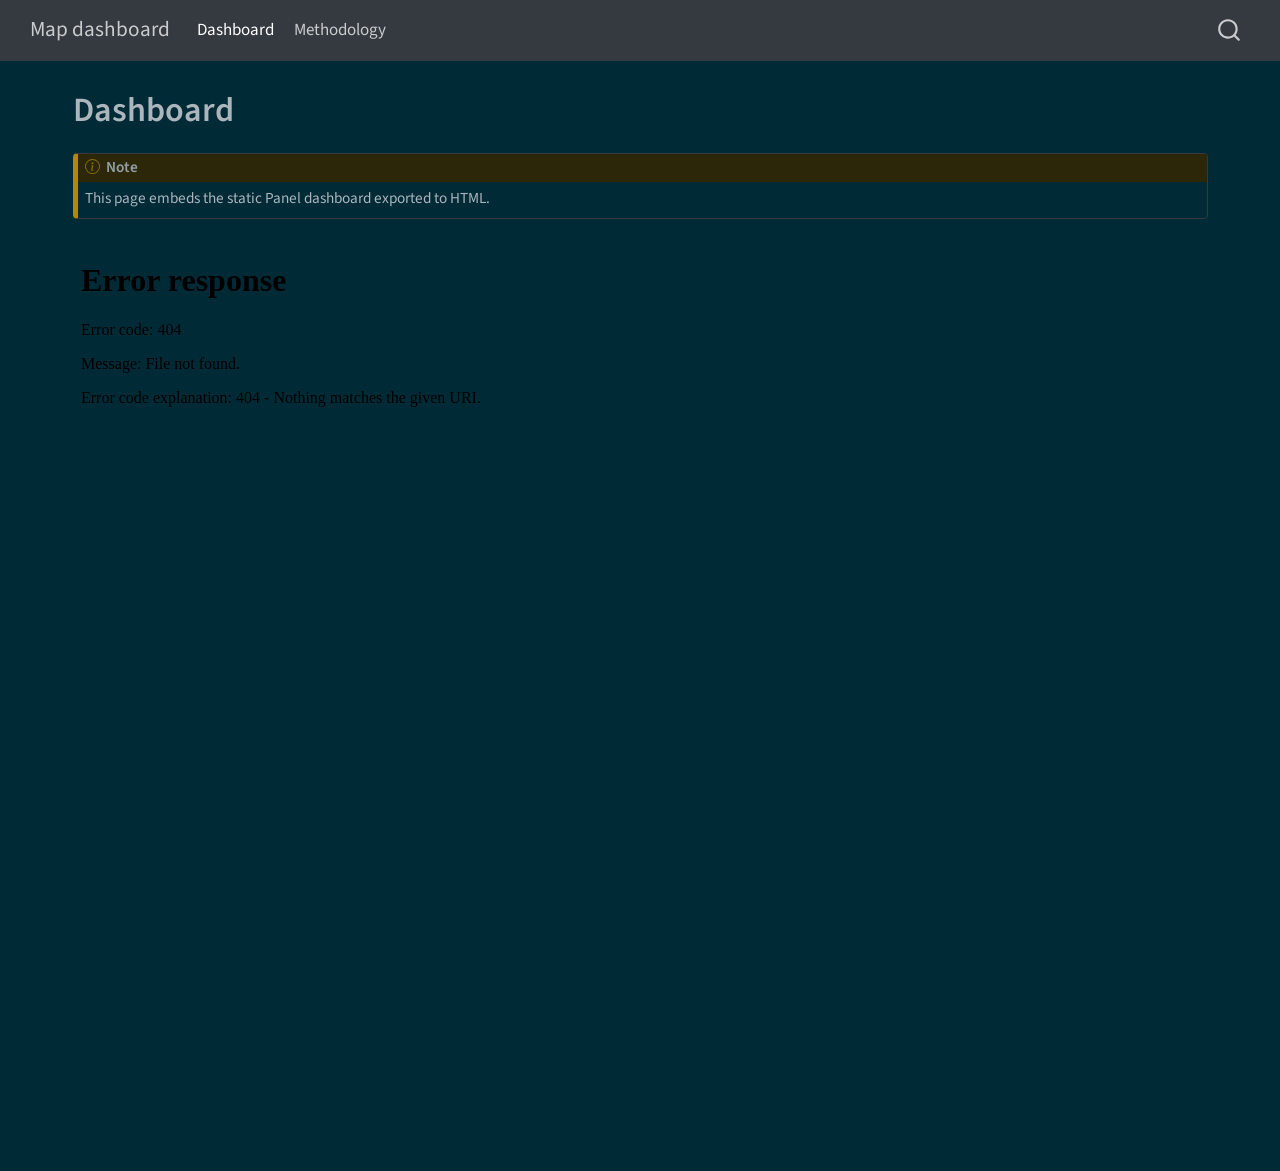
==== docs/index.html @ 1b2c77a4 "initial commit first, rough draft of the dashboard with some dummy data" ====
<!DOCTYPE html>
<html xmlns="http://www.w3.org/1999/xhtml" lang="en" xml:lang="en"><head>

<meta charset="utf-8">
<meta name="generator" content="quarto-1.9.37">

<meta name="viewport" content="width=device-width, initial-scale=1.0, user-scalable=yes">


<title>Dashboard – Map dashboard</title>
<style>
/* Default styles provided by pandoc.
** See https://pandoc.org/MANUAL.html#variables-for-html for config info.
*/
code{white-space: pre-wrap;}
span.smallcaps{font-variant: small-caps;}
div.columns{display: flex; gap: min(4vw, 1.5em);}
div.column{flex: auto; overflow-x: auto;}
div.hanging-indent{margin-left: 1.5em; text-indent: -1.5em;}
ul.task-list{list-style: none;}
ul.task-list li input[type="checkbox"] {
  width: 0.8em;
  margin: 0 0.8em 0.2em -1em; /* quarto-specific, see https://github.com/quarto-dev/quarto-cli/issues/4556 */ 
  vertical-align: middle;
}
</style>


<script src="site_libs/quarto-nav/quarto-nav.js"></script>
<script src="site_libs/quarto-nav/headroom.min.js"></script>
<script src="site_libs/clipboard/clipboard.min.js"></script>
<script src="site_libs/quarto-search/autocomplete.umd.js"></script>
<script src="site_libs/quarto-search/fuse.min.js"></script>
<script src="site_libs/quarto-search/quarto-search.js"></script>
<meta name="quarto:offset" content="./">
<script src="site_libs/quarto-html/quarto.js" type="module"></script>
<script src="site_libs/quarto-html/tabsets/tabsets.js" type="module"></script>
<script src="site_libs/quarto-html/popper.min.js"></script>
<script src="site_libs/quarto-html/tippy.umd.min.js"></script>
<script src="site_libs/quarto-html/anchor.min.js"></script>
<link href="site_libs/quarto-html/tippy.css" rel="stylesheet">
<link href="site_libs/quarto-html/quarto-syntax-highlighting-dark-d0ae9245876894da5ac7e18953ecc5cc.css" rel="stylesheet" id="quarto-text-highlighting-styles">
<script src="site_libs/bootstrap/bootstrap.min.js"></script>
<link href="site_libs/bootstrap/bootstrap-icons.css" rel="stylesheet">
<link href="site_libs/bootstrap/bootstrap-9a628ab9e3d62ef30a23c71ccf77eb8c.min.css" rel="stylesheet" append-hash="true" id="quarto-bootstrap" data-mode="dark">
<script id="quarto-search-options" type="application/json">{
  "location": "navbar",
  "copy-button": false,
  "collapse-after": 3,
  "panel-placement": "end",
  "type": "overlay",
  "limit": 50,
  "keyboard-shortcut": [
    "f",
    "/",
    "s"
  ],
  "show-item-context": false,
  "language": {
    "search-no-results-text": "No results",
    "search-matching-documents-text": "matching documents",
    "search-copy-link-title": "Copy link to search",
    "search-hide-matches-text": "Hide additional matches",
    "search-more-match-text": "more match in this document",
    "search-more-matches-text": "more matches in this document",
    "search-clear-button-title": "Clear",
    "search-text-placeholder": "",
    "search-detached-cancel-button-title": "Cancel",
    "search-submit-button-title": "Submit",
    "search-label": "Search"
  }
}</script>


</head>

<body class="nav-fixed quarto-light">

<div id="quarto-search-results"></div>
  <header id="quarto-header" class="headroom fixed-top">
    <nav class="navbar navbar-expand-lg " data-bs-theme="dark">
      <div class="navbar-container container-fluid">
      <div class="navbar-brand-container mx-auto">
    <a class="navbar-brand" href="./index.html">
    <span class="navbar-title">Map dashboard</span>
    </a>
  </div>
            <div id="quarto-search" class="" title="Search"></div>
          <button class="navbar-toggler" type="button" data-bs-toggle="collapse" data-bs-target="#navbarCollapse" aria-controls="navbarCollapse" role="menu" aria-expanded="false" aria-label="Toggle navigation" onclick="if (window.quartoToggleHeadroom) { window.quartoToggleHeadroom(); }">
  <span class="navbar-toggler-icon"></span>
</button>
          <div class="collapse navbar-collapse" id="navbarCollapse">
            <ul class="navbar-nav navbar-nav-scroll me-auto">
  <li class="nav-item">
    <a class="nav-link active" href="./index.html" aria-current="page"> 
<span class="menu-text">Dashboard</span></a>
  </li>  
  <li class="nav-item">
    <a class="nav-link" href="./methodology.html"> 
<span class="menu-text">Methodology</span></a>
  </li>  
</ul>
          </div> <!-- /navcollapse -->
            <div class="quarto-navbar-tools">
</div>
      </div> <!-- /container-fluid -->
    </nav>
</header>
<!-- content -->
<div id="quarto-content" class="quarto-container page-columns page-rows-contents page-layout-full page-navbar">
<!-- sidebar -->
<!-- margin-sidebar -->
    
<!-- main -->
<main class="content column-page" id="quarto-document-content">

<header id="title-block-header" class="quarto-title-block default">
<div class="quarto-title">
<h1 class="title">Dashboard</h1>
</div>



<div class="quarto-title-meta column-page">

    
  
    
  </div>
  


</header>


<div class="callout callout-style-default callout-note callout-titled">
<div class="callout-header d-flex align-content-center">
<div class="callout-icon-container">
<i class="callout-icon"></i>
</div>
<div class="callout-title-container flex-fill">
Note
</div>
</div>
<div class="callout-body-container callout-body">
<p>This page embeds the static Panel dashboard exported to HTML.</p>
</div>
</div>
<iframe src="panel-dashboard.html" style="width: 100%; height: 92vh; border: 0; border-radius: 16px;" loading="lazy">
</iframe>



</main> <!-- /main -->
<script id="quarto-html-after-body" type="application/javascript">
  window.document.addEventListener("DOMContentLoaded", function (event) {
    const icon = "";
    const anchorJS = new window.AnchorJS();
    anchorJS.options = {
      placement: 'right',
      icon: icon
    };
    anchorJS.add('.anchored');
    const isCodeAnnotation = (el) => {
      for (const clz of el.classList) {
        if (clz.startsWith('code-annotation-')) {                     
          return true;
        }
      }
      return false;
    }
    const onCopySuccess = function(e) {
      // button target
      const button = e.trigger;
      // don't keep focus
      button.blur();
      // flash "checked"
      button.classList.add('code-copy-button-checked');
      var currentTitle = button.getAttribute("title");
      button.setAttribute("title", "Copied!");
      let tooltip;
      if (window.bootstrap) {
        button.setAttribute("data-bs-toggle", "tooltip");
        button.setAttribute("data-bs-placement", "left");
        button.setAttribute("data-bs-title", "Copied!");
        tooltip = new bootstrap.Tooltip(button, 
          { trigger: "manual", 
            customClass: "code-copy-button-tooltip",
            offset: [0, -8]});
        tooltip.show();    
      }
      setTimeout(function() {
        if (tooltip) {
          tooltip.hide();
          button.removeAttribute("data-bs-title");
          button.removeAttribute("data-bs-toggle");
          button.removeAttribute("data-bs-placement");
        }
        button.setAttribute("title", currentTitle);
        button.classList.remove('code-copy-button-checked');
      }, 1000);
      // clear code selection
      e.clearSelection();
    }
    const getTextToCopy = function(trigger) {
      const outerScaffold = trigger.parentElement.cloneNode(true);
      const codeEl = outerScaffold.querySelector('code');
      for (const childEl of codeEl.children) {
        if (isCodeAnnotation(childEl)) {
          childEl.remove();
        }
      }
      return codeEl.innerText;
    }
    const clipboard = new window.ClipboardJS('.code-copy-button:not([data-in-quarto-modal])', {
      text: getTextToCopy
    });
    clipboard.on('success', onCopySuccess);
    if (window.document.getElementById('quarto-embedded-source-code-modal')) {
      const clipboardModal = new window.ClipboardJS('.code-copy-button[data-in-quarto-modal]', {
        text: getTextToCopy,
        container: window.document.getElementById('quarto-embedded-source-code-modal')
      });
      clipboardModal.on('success', onCopySuccess);
    }
      var localhostRegex = new RegExp(/^(?:http|https):\/\/localhost\:?[0-9]*\//);
      var mailtoRegex = new RegExp(/^mailto:/);
        var filterRegex = new RegExp('/' + window.location.host + '/');
      var isInternal = (href) => {
          return filterRegex.test(href) || localhostRegex.test(href) || mailtoRegex.test(href);
      }
      // Inspect non-navigation links and adorn them if external
     var links = window.document.querySelectorAll('a[href]:not(.nav-link):not(.navbar-brand):not(.toc-action):not(.sidebar-link):not(.sidebar-item-toggle):not(.pagination-link):not(.no-external):not([aria-hidden]):not(.dropdown-item):not(.quarto-navigation-tool):not(.about-link)');
      for (var i=0; i<links.length; i++) {
        const link = links[i];
        if (!isInternal(link.href)) {
          // undo the damage that might have been done by quarto-nav.js in the case of
          // links that we want to consider external
          if (link.dataset.originalHref !== undefined) {
            link.href = link.dataset.originalHref;
          }
        }
      }
    function tippyHover(el, contentFn, onTriggerFn, onUntriggerFn) {
      const config = {
        allowHTML: true,
        maxWidth: 500,
        delay: 100,
        arrow: false,
        appendTo: function(el) {
            return el.parentElement;
        },
        interactive: true,
        interactiveBorder: 10,
        theme: 'quarto',
        placement: 'bottom-start',
      };
      if (contentFn) {
        config.content = contentFn;
      }
      if (onTriggerFn) {
        config.onTrigger = onTriggerFn;
      }
      if (onUntriggerFn) {
        config.onUntrigger = onUntriggerFn;
      }
      window.tippy(el, config); 
    }
    const noterefs = window.document.querySelectorAll('a[role="doc-noteref"]');
    for (var i=0; i<noterefs.length; i++) {
      const ref = noterefs[i];
      tippyHover(ref, function() {
        // use id or data attribute instead here
        let href = ref.getAttribute('data-footnote-href') || ref.getAttribute('href');
        try { href = new URL(href).hash; } catch {}
        const id = href.replace(/^#\/?/, "");
        const note = window.document.getElementById(id);
        if (note) {
          return note.innerHTML;
        } else {
          return "";
        }
      });
    }
    const xrefs = window.document.querySelectorAll('a.quarto-xref');
    const processXRef = (id, note) => {
      // Strip column container classes
      const stripColumnClz = (el) => {
        el.classList.remove("page-full", "page-columns");
        if (el.children) {
          for (const child of el.children) {
            stripColumnClz(child);
          }
        }
      }
      stripColumnClz(note)
      if (id === null || id.startsWith('sec-')) {
        // Special case sections, only their first couple elements
        const container = document.createElement("div");
        if (note.children && note.children.length > 2) {
          container.appendChild(note.children[0].cloneNode(true));
          for (let i = 1; i < note.children.length; i++) {
            const child = note.children[i];
            if (child.tagName === "P" && child.innerText === "") {
              continue;
            } else {
              container.appendChild(child.cloneNode(true));
              break;
            }
          }
          if (window.Quarto?.typesetMath) {
            window.Quarto.typesetMath(container);
          }
          return container.innerHTML
        } else {
          if (window.Quarto?.typesetMath) {
            window.Quarto.typesetMath(note);
          }
          return note.innerHTML;
        }
      } else {
        // Remove any anchor links if they are present
        const anchorLink = note.querySelector('a.anchorjs-link');
        if (anchorLink) {
          anchorLink.remove();
        }
        if (window.Quarto?.typesetMath) {
          window.Quarto.typesetMath(note);
        }
        if (note.classList.contains("callout")) {
          return note.outerHTML;
        } else {
          return note.innerHTML;
        }
      }
    }
    for (var i=0; i<xrefs.length; i++) {
      const xref = xrefs[i];
      tippyHover(xref, undefined, function(instance) {
        instance.disable();
        let url = xref.getAttribute('href');
        let hash = undefined; 
        if (url.startsWith('#')) {
          hash = url;
        } else {
          try { hash = new URL(url).hash; } catch {}
        }
        if (hash) {
          const id = hash.replace(/^#\/?/, "");
          const note = window.document.getElementById(id);
          if (note !== null) {
            try {
              const html = processXRef(id, note.cloneNode(true));
              instance.setContent(html);
            } finally {
              instance.enable();
              instance.show();
            }
          } else {
            // See if we can fetch this
            fetch(url.split('#')[0])
            .then(res => res.text())
            .then(html => {
              const parser = new DOMParser();
              const htmlDoc = parser.parseFromString(html, "text/html");
              const note = htmlDoc.getElementById(id);
              if (note !== null) {
                const html = processXRef(id, note);
                instance.setContent(html);
              } 
            }).finally(() => {
              instance.enable();
              instance.show();
            });
          }
        } else {
          // See if we can fetch a full url (with no hash to target)
          // This is a special case and we should probably do some content thinning / targeting
          fetch(url)
          .then(res => res.text())
          .then(html => {
            const parser = new DOMParser();
            const htmlDoc = parser.parseFromString(html, "text/html");
            const note = htmlDoc.querySelector('main.content');
            if (note !== null) {
              // This should only happen for chapter cross references
              // (since there is no id in the URL)
              // remove the first header
              if (note.children.length > 0 && note.children[0].tagName === "HEADER") {
                note.children[0].remove();
              }
              const html = processXRef(null, note);
              instance.setContent(html);
            } 
          }).finally(() => {
            instance.enable();
            instance.show();
          });
        }
      }, function(instance) {
      });
    }
        let selectedAnnoteEl;
        const selectorForAnnotation = ( cell, annotation) => {
          let cellAttr = 'data-code-cell="' + cell + '"';
          let lineAttr = 'data-code-annotation="' +  annotation + '"';
          const selector = 'span[' + cellAttr + '][' + lineAttr + ']';
          return selector;
        }
        const selectCodeLines = (annoteEl) => {
          const doc = window.document;
          const targetCell = annoteEl.getAttribute("data-target-cell");
          const targetAnnotation = annoteEl.getAttribute("data-target-annotation");
          const annoteSpan = window.document.querySelector(selectorForAnnotation(targetCell, targetAnnotation));
          const lines = annoteSpan.getAttribute("data-code-lines").split(",");
          const lineIds = lines.map((line) => {
            return targetCell + "-" + line;
          })
          let top = null;
          let height = null;
          let parent = null;
          if (lineIds.length > 0) {
              //compute the position of the single el (top and bottom and make a div)
              const el = window.document.getElementById(lineIds[0]);
              top = el.offsetTop;
              height = el.offsetHeight;
              parent = el.parentElement.parentElement;
            if (lineIds.length > 1) {
              const lastEl = window.document.getElementById(lineIds[lineIds.length - 1]);
              const bottom = lastEl.offsetTop + lastEl.offsetHeight;
              height = bottom - top;
            }
            if (top !== null && height !== null && parent !== null) {
              // cook up a div (if necessary) and position it 
              let div = window.document.getElementById("code-annotation-line-highlight");
              if (div === null) {
                div = window.document.createElement("div");
                div.setAttribute("id", "code-annotation-line-highlight");
                div.style.position = 'absolute';
                parent.appendChild(div);
              }
              div.style.top = top - 2 + "px";
              div.style.height = height + 4 + "px";
              div.style.left = 0;
              let gutterDiv = window.document.getElementById("code-annotation-line-highlight-gutter");
              if (gutterDiv === null) {
                gutterDiv = window.document.createElement("div");
                gutterDiv.setAttribute("id", "code-annotation-line-highlight-gutter");
                gutterDiv.style.position = 'absolute';
                const codeCell = window.document.getElementById(targetCell);
                const gutter = codeCell.querySelector('.code-annotation-gutter');
                gutter.appendChild(gutterDiv);
              }
              gutterDiv.style.top = top - 2 + "px";
              gutterDiv.style.height = height + 4 + "px";
            }
            selectedAnnoteEl = annoteEl;
          }
        };
        const unselectCodeLines = () => {
          const elementsIds = ["code-annotation-line-highlight", "code-annotation-line-highlight-gutter"];
          elementsIds.forEach((elId) => {
            const div = window.document.getElementById(elId);
            if (div) {
              div.remove();
            }
          });
          selectedAnnoteEl = undefined;
        };
          // Handle positioning of the toggle
      window.addEventListener(
        "resize",
        throttle(() => {
          elRect = undefined;
          if (selectedAnnoteEl) {
            selectCodeLines(selectedAnnoteEl);
          }
        }, 10)
      );
      function throttle(fn, ms) {
      let throttle = false;
      let timer;
        return (...args) => {
          if(!throttle) { // first call gets through
              fn.apply(this, args);
              throttle = true;
          } else { // all the others get throttled
              if(timer) clearTimeout(timer); // cancel #2
              timer = setTimeout(() => {
                fn.apply(this, args);
                timer = throttle = false;
              }, ms);
          }
        };
      }
        // Attach click handler to the DT
        const annoteDls = window.document.querySelectorAll('dt[data-target-cell]');
        for (const annoteDlNode of annoteDls) {
          annoteDlNode.addEventListener('click', (event) => {
            const clickedEl = event.target;
            if (clickedEl !== selectedAnnoteEl) {
              unselectCodeLines();
              const activeEl = window.document.querySelector('dt[data-target-cell].code-annotation-active');
              if (activeEl) {
                activeEl.classList.remove('code-annotation-active');
              }
              selectCodeLines(clickedEl);
              clickedEl.classList.add('code-annotation-active');
            } else {
              // Unselect the line
              unselectCodeLines();
              clickedEl.classList.remove('code-annotation-active');
            }
          });
        }
    const findCites = (el) => {
      const parentEl = el.parentElement;
      if (parentEl) {
        const cites = parentEl.dataset.cites;
        if (cites) {
          return {
            el,
            cites: cites.split(' ')
          };
        } else {
          return findCites(el.parentElement)
        }
      } else {
        return undefined;
      }
    };
    var bibliorefs = window.document.querySelectorAll('a[role="doc-biblioref"]');
    for (var i=0; i<bibliorefs.length; i++) {
      const ref = bibliorefs[i];
      const citeInfo = findCites(ref);
      if (citeInfo) {
        tippyHover(citeInfo.el, function() {
          var popup = window.document.createElement('div');
          citeInfo.cites.forEach(function(cite) {
            var citeDiv = window.document.createElement('div');
            citeDiv.classList.add('hanging-indent');
            citeDiv.classList.add('csl-entry');
            var biblioDiv = window.document.getElementById('ref-' + cite);
            if (biblioDiv) {
              citeDiv.innerHTML = biblioDiv.innerHTML;
            }
            popup.appendChild(citeDiv);
          });
          return popup.innerHTML;
        });
      }
    }
  });
  </script>
</div> <!-- /content -->




</body></html>
---- docs/site_libs/quarto-html/tippy.css ----
.tippy-box[data-animation=fade][data-state=hidden]{opacity:0}[data-tippy-root]{max-width:calc(100vw - 10px)}.tippy-box{position:relative;background-color:#333;color:#fff;border-radius:4px;font-size:14px;line-height:1.4;white-space:normal;outline:0;transition-property:transform,visibility,opacity}.tippy-box[data-placement^=top]>.tippy-arrow{bottom:0}.tippy-box[data-placement^=top]>.tippy-arrow:before{bottom:-7px;left:0;border-width:8px 8px 0;border-top-color:initial;transform-origin:center top}.tippy-box[data-placement^=bottom]>.tippy-arrow{top:0}.tippy-box[data-placement^=bottom]>.tippy-arrow:before{top:-7px;left:0;border-width:0 8px 8px;border-bottom-color:initial;transform-origin:center bottom}.tippy-box[data-placement^=left]>.tippy-arrow{right:0}.tippy-box[data-placement^=left]>.tippy-arrow:before{border-width:8px 0 8px 8px;border-left-color:initial;right:-7px;transform-origin:center left}.tippy-box[data-placement^=right]>.tippy-arrow{left:0}.tippy-box[data-placement^=right]>.tippy-arrow:before{left:-7px;border-width:8px 8px 8px 0;border-right-color:initial;transform-origin:center right}.tippy-box[data-inertia][data-state=visible]{transition-timing-function:cubic-bezier(.54,1.5,.38,1.11)}.tippy-arrow{width:16px;height:16px;color:#333}.tippy-arrow:before{content:"";position:absolute;border-color:transparent;border-style:solid}.tippy-content{position:relative;padding:5px 9px;z-index:1}
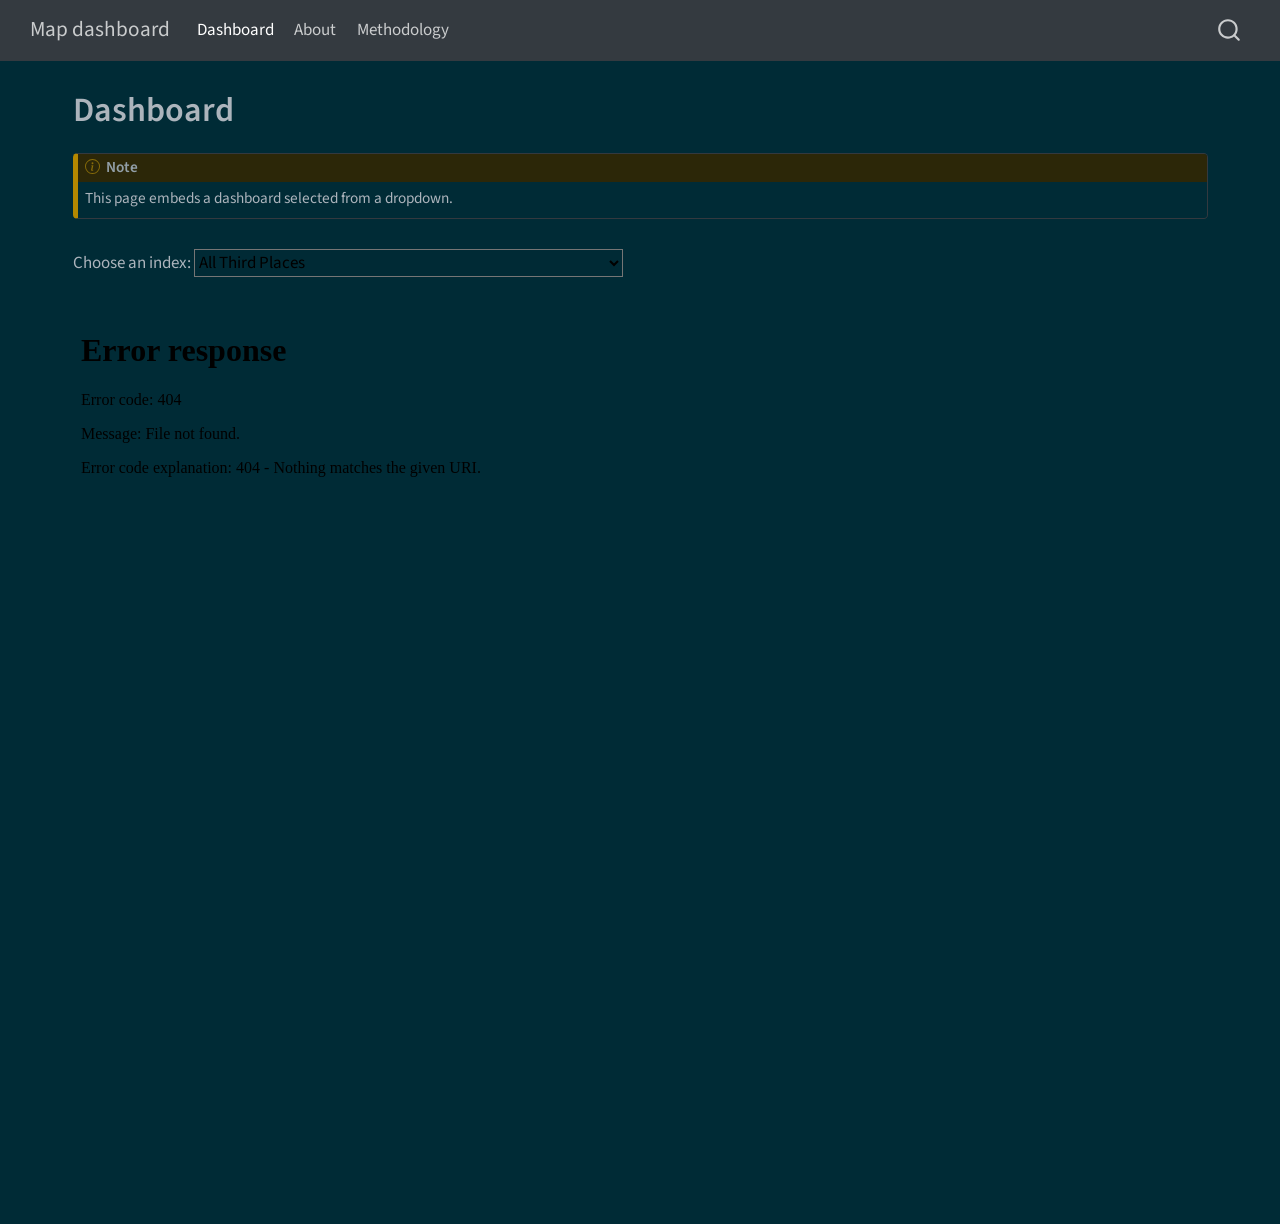
==== commit 816ce0ad: "bigger change" ====
--- a/docs/index.html
+++ b/docs/index.html
@@ -96,6 +96,10 @@
 <span class="menu-text">Dashboard</span></a>
   </li>  
   <li class="nav-item">
+    <a class="nav-link" href="./about.html"> 
+<span class="menu-text">About</span></a>
+  </li>  
+  <li class="nav-item">
     <a class="nav-link" href="./methodology.html"> 
 <span class="menu-text">Methodology</span></a>
   </li>  
@@ -143,11 +147,20 @@
 </div>
 </div>
 <div class="callout-body-container callout-body">
-<p>This page embeds the static Panel dashboard exported to HTML.</p>
-</div>
-</div>
-<iframe src="panel-dashboard.html" style="width: 100%; height: 92vh; border: 0; border-radius: 16px;" loading="lazy">
+<p>This page embeds a dashboard selected from a dropdown.</p>
+</div>
+</div>
+<p><label for="dashboard-select">Choose an index:</label> <select id="dashboard-select" style="margin: 0.5rem 0 1rem 0;"> <option value="docs/maps/third_places_total_ranked.html">All Third Places</option> <option value="docs/maps/third_places_non_medical_total_ranked.html">All Third Places without Medical Facilities</option> <option value="docs/maps/third_places_non_medical_non_retail_total_ranked.html">All Third Places without Medical Facilities and Retail Stores</option> <option value="docs/maps/third_places_medical_ranked.html">Medical Facilities only</option> <option value="docs/maps/third_places_retail_ranked.html">Retail Stores only</option> <option value="docs/maps/third_places_food_beverage_ranked">Food &amp; Beverage Places only</option> <option value="docs/maps/third_places_community_ranked.html">Community Spaces only</option> <option value="docs/maps/third_places_cultural_ranked.html">Cultural Venues only</option> <option value="docs/maps/third_places_sport_leisure_ranked.html">Sports &amp; Leisure Places only</option> </select></p>
+<iframe id="dashboard-frame" src="docs/dashboard.html" style="width:100%; height:90vh; border:0; border-radius:12px;">
 </iframe>
+<script>
+  const select = document.getElementById("dashboard-select");
+  const frame = document.getElementById("dashboard-frame");
+
+  select.addEventListener("change", () => {
+    frame.src = select.value;
+  });
+</script>
 
 
 
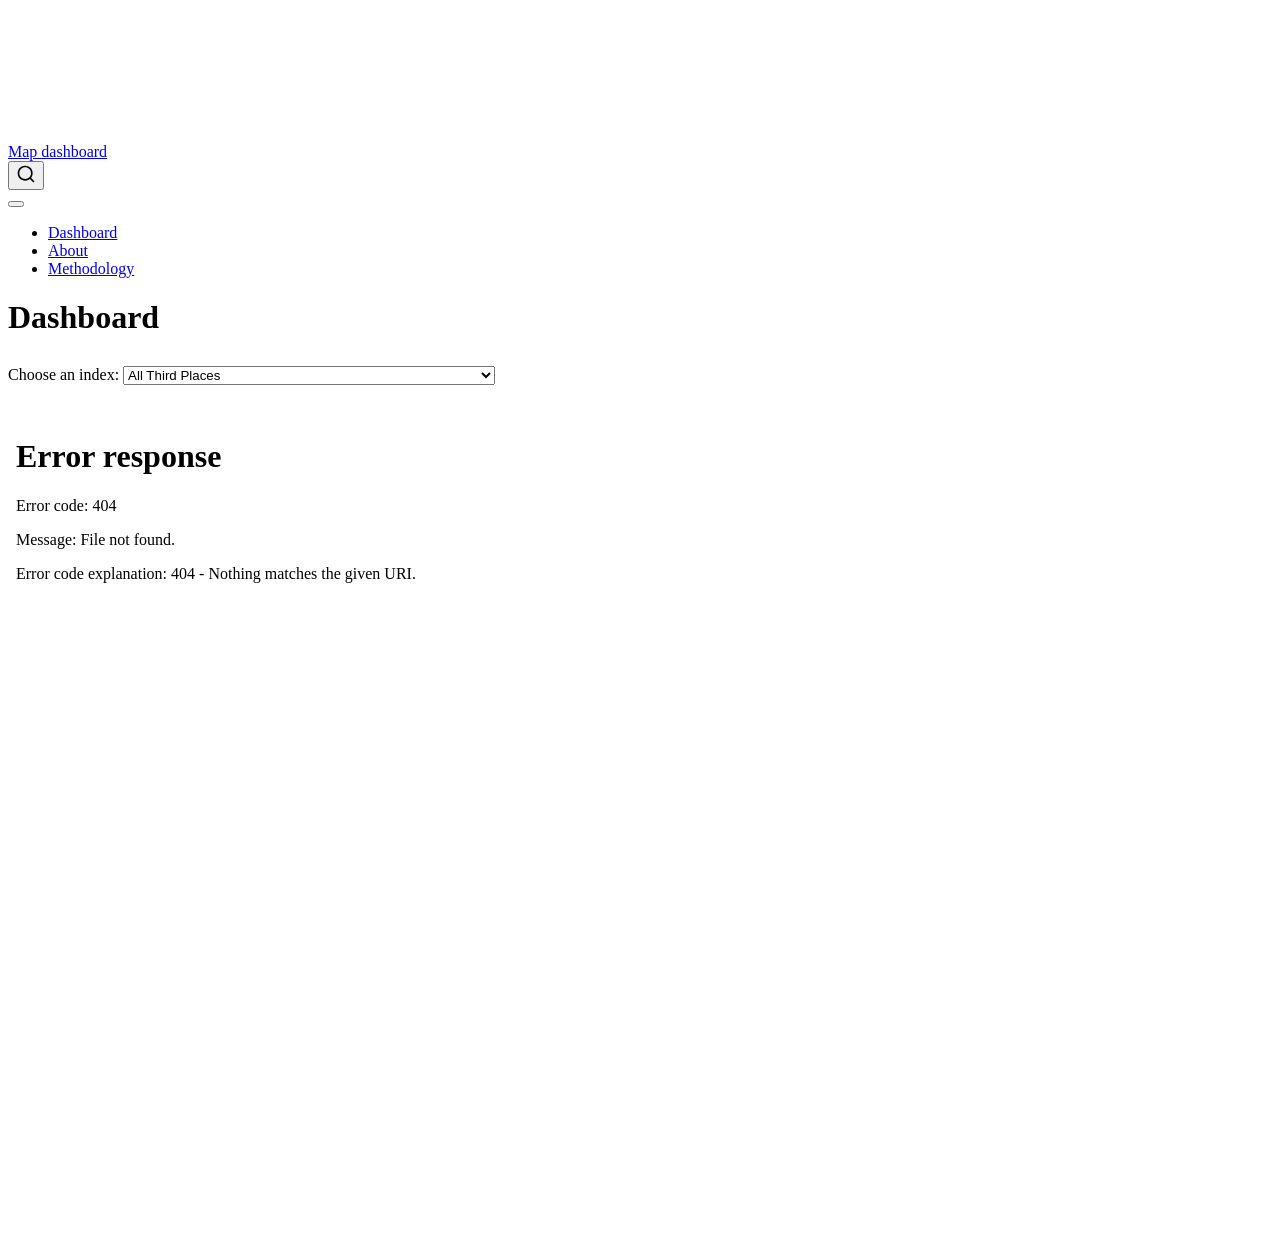
==== commit a24c42fe: "website now works !!" ====
--- a/docs/index.html
+++ b/docs/index.html
@@ -39,10 +39,10 @@
 <script src="site_libs/quarto-html/tippy.umd.min.js"></script>
 <script src="site_libs/quarto-html/anchor.min.js"></script>
 <link href="site_libs/quarto-html/tippy.css" rel="stylesheet">
-<link href="site_libs/quarto-html/quarto-syntax-highlighting-dark-d0ae9245876894da5ac7e18953ecc5cc.css" rel="stylesheet" id="quarto-text-highlighting-styles">
+<link href="site_libs/quarto-html/quarto-syntax-highlighting-7f8f88aac4f3542376d5c11b86a4c14d.css" rel="stylesheet" id="quarto-text-highlighting-styles">
 <script src="site_libs/bootstrap/bootstrap.min.js"></script>
 <link href="site_libs/bootstrap/bootstrap-icons.css" rel="stylesheet">
-<link href="site_libs/bootstrap/bootstrap-9a628ab9e3d62ef30a23c71ccf77eb8c.min.css" rel="stylesheet" append-hash="true" id="quarto-bootstrap" data-mode="dark">
+<link href="site_libs/bootstrap/bootstrap-6033a600180109c3731f6a886c29932c.min.css" rel="stylesheet" append-hash="true" id="quarto-bootstrap" data-mode="light">
 <script id="quarto-search-options" type="application/json">{
   "location": "navbar",
   "copy-button": false,
@@ -137,29 +137,30 @@
 </header>
 
 
-<div class="callout callout-style-default callout-note callout-titled">
-<div class="callout-header d-flex align-content-center">
-<div class="callout-icon-container">
-<i class="callout-icon"></i>
-</div>
-<div class="callout-title-container flex-fill">
-Note
-</div>
-</div>
-<div class="callout-body-container callout-body">
-<p>This page embeds a dashboard selected from a dropdown.</p>
-</div>
-</div>
-<p><label for="dashboard-select">Choose an index:</label> <select id="dashboard-select" style="margin: 0.5rem 0 1rem 0;"> <option value="docs/maps/third_places_total_ranked.html">All Third Places</option> <option value="docs/maps/third_places_non_medical_total_ranked.html">All Third Places without Medical Facilities</option> <option value="docs/maps/third_places_non_medical_non_retail_total_ranked.html">All Third Places without Medical Facilities and Retail Stores</option> <option value="docs/maps/third_places_medical_ranked.html">Medical Facilities only</option> <option value="docs/maps/third_places_retail_ranked.html">Retail Stores only</option> <option value="docs/maps/third_places_food_beverage_ranked">Food &amp; Beverage Places only</option> <option value="docs/maps/third_places_community_ranked.html">Community Spaces only</option> <option value="docs/maps/third_places_cultural_ranked.html">Cultural Venues only</option> <option value="docs/maps/third_places_sport_leisure_ranked.html">Sports &amp; Leisure Places only</option> </select></p>
-<iframe id="dashboard-frame" src="docs/dashboard.html" style="width:100%; height:90vh; border:0; border-radius:12px;">
+<p><label for="dashboard-select">Choose an index:</label> <select id="dashboard-select" style="margin: 0.5rem 0 1rem 0;"> <option value="plots/third_places_total_ranked.html">All Third Places</option> <option value="plots/third_places_non_medical_total_ranked.html">All Third Places without Medical Facilities</option> <option value="plots/third_places_non_medical_non_retail_total_ranked.html">All Third Places without Medical Facilities and Retail Stores</option> <option value="plots/third_places_medical_ranked.html">Medical Facilities only</option> <option value="plots/third_places_retail_ranked.html">Retail Stores only</option> <option value="plots/third_places_food_beverage_ranked.html">Food &amp; Beverage Places only</option> <option value="plots/third_places_community_ranked.html">Community Spaces only</option> <option value="plots/third_places_cultural_ranked.html">Cultural Venues only</option> <option value="plots/third_places_sport_leisure_ranked.html">Sports &amp; Leisure Places only</option> </select></p>
+<iframe id="dashboard-frame" src="plots/third_places_total_ranked.html" style="width:100%; height:90vh; border:0; border-radius:12px;">
 </iframe>
 <script>
+window.addEventListener("load", () => {
+  const KEY = "selected-dashboard";
   const select = document.getElementById("dashboard-select");
   const frame = document.getElementById("dashboard-frame");
 
+  function setDashboard(src) {
+    frame.src = src;
+    localStorage.setItem(KEY, src);
+  }
+
+  const saved = localStorage.getItem(KEY);
+  if (saved && [...select.options].some(opt => opt.value === saved)) {
+    select.value = saved;
+    frame.src = saved;
+  }
+
   select.addEventListener("change", () => {
-    frame.src = select.value;
+    setDashboard(select.value);
   });
+});
 </script>
 
 
--- a/docs/site_libs/quarto-html/quarto-syntax-highlighting-7f8f88aac4f3542376d5c11b86a4c14d.css
+++ b/docs/site_libs/quarto-html/quarto-syntax-highlighting-7f8f88aac4f3542376d5c11b86a4c14d.css
@@ -0,0 +1,236 @@
+/* quarto syntax highlight colors */
+:root {
+  --quarto-hl-ot-color: #003B4F;
+  --quarto-hl-at-color: #657422;
+  --quarto-hl-ss-color: #20794D;
+  --quarto-hl-an-color: #5E5E5E;
+  --quarto-hl-fu-color: #4758AB;
+  --quarto-hl-st-color: #20794D;
+  --quarto-hl-cf-color: #003B4F;
+  --quarto-hl-op-color: #5E5E5E;
+  --quarto-hl-er-color: #AD0000;
+  --quarto-hl-bn-color: #AD0000;
+  --quarto-hl-al-color: #AD0000;
+  --quarto-hl-va-color: #111111;
+  --quarto-hl-bu-color: inherit;
+  --quarto-hl-ex-color: inherit;
+  --quarto-hl-pp-color: #AD0000;
+  --quarto-hl-in-color: #5E5E5E;
+  --quarto-hl-vs-color: #20794D;
+  --quarto-hl-wa-color: #5E5E5E;
+  --quarto-hl-do-color: #5E5E5E;
+  --quarto-hl-im-color: #00769E;
+  --quarto-hl-ch-color: #20794D;
+  --quarto-hl-dt-color: #AD0000;
+  --quarto-hl-fl-color: #AD0000;
+  --quarto-hl-co-color: #5E5E5E;
+  --quarto-hl-cv-color: #5E5E5E;
+  --quarto-hl-cn-color: #8f5902;
+  --quarto-hl-sc-color: #5E5E5E;
+  --quarto-hl-dv-color: #AD0000;
+  --quarto-hl-kw-color: #003B4F;
+}
+
+/* other quarto variables */
+:root {
+  --quarto-font-monospace: SFMono-Regular, Menlo, Monaco, Consolas, "Liberation Mono", "Courier New", monospace;
+}
+
+/* syntax highlight based on Pandoc's rules */
+pre > code.sourceCode > span {
+  color: #003B4F;
+}
+
+code.sourceCode > span {
+  color: #003B4F;
+}
+
+div.sourceCode,
+div.sourceCode pre.sourceCode {
+  color: #003B4F;
+}
+
+/* Normal */
+code span {
+  color: #003B4F;
+}
+
+/* Alert */
+code span.al {
+  color: #AD0000;
+  font-style: inherit;
+}
+
+/* Annotation */
+code span.an {
+  color: #5E5E5E;
+  font-style: inherit;
+}
+
+/* Attribute */
+code span.at {
+  color: #657422;
+  font-style: inherit;
+}
+
+/* BaseN */
+code span.bn {
+  color: #AD0000;
+  font-style: inherit;
+}
+
+/* BuiltIn */
+code span.bu {
+  font-style: inherit;
+}
+
+/* ControlFlow */
+code span.cf {
+  color: #003B4F;
+  font-weight: bold;
+  font-style: inherit;
+}
+
+/* Char */
+code span.ch {
+  color: #20794D;
+  font-style: inherit;
+}
+
+/* Constant */
+code span.cn {
+  color: #8f5902;
+  font-style: inherit;
+}
+
+/* Comment */
+code span.co {
+  color: #5E5E5E;
+  font-style: inherit;
+}
+
+/* CommentVar */
+code span.cv {
+  color: #5E5E5E;
+  font-style: italic;
+}
+
+/* Documentation */
+code span.do {
+  color: #5E5E5E;
+  font-style: italic;
+}
+
+/* DataType */
+code span.dt {
+  color: #AD0000;
+  font-style: inherit;
+}
+
+/* DecVal */
+code span.dv {
+  color: #AD0000;
+  font-style: inherit;
+}
+
+/* Error */
+code span.er {
+  color: #AD0000;
+  font-style: inherit;
+}
+
+/* Extension */
+code span.ex {
+  font-style: inherit;
+}
+
+/* Float */
+code span.fl {
+  color: #AD0000;
+  font-style: inherit;
+}
+
+/* Function */
+code span.fu {
+  color: #4758AB;
+  font-style: inherit;
+}
+
+/* Import */
+code span.im {
+  color: #00769E;
+  font-style: inherit;
+}
+
+/* Information */
+code span.in {
+  color: #5E5E5E;
+  font-style: inherit;
+}
+
+/* Keyword */
+code span.kw {
+  color: #003B4F;
+  font-weight: bold;
+  font-style: inherit;
+}
+
+/* Operator */
+code span.op {
+  color: #5E5E5E;
+  font-style: inherit;
+}
+
+/* Other */
+code span.ot {
+  color: #003B4F;
+  font-style: inherit;
+}
+
+/* Preprocessor */
+code span.pp {
+  color: #AD0000;
+  font-style: inherit;
+}
+
+/* SpecialChar */
+code span.sc {
+  color: #5E5E5E;
+  font-style: inherit;
+}
+
+/* SpecialString */
+code span.ss {
+  color: #20794D;
+  font-style: inherit;
+}
+
+/* String */
+code span.st {
+  color: #20794D;
+  font-style: inherit;
+}
+
+/* Variable */
+code span.va {
+  color: #111111;
+  font-style: inherit;
+}
+
+/* VerbatimString */
+code span.vs {
+  color: #20794D;
+  font-style: inherit;
+}
+
+/* Warning */
+code span.wa {
+  color: #5E5E5E;
+  font-style: italic;
+}
+
+.prevent-inlining {
+  content: "</";
+}
+
+/*# sourceMappingURL=789ad8cd35626ba772517505b42a116e.css.map */
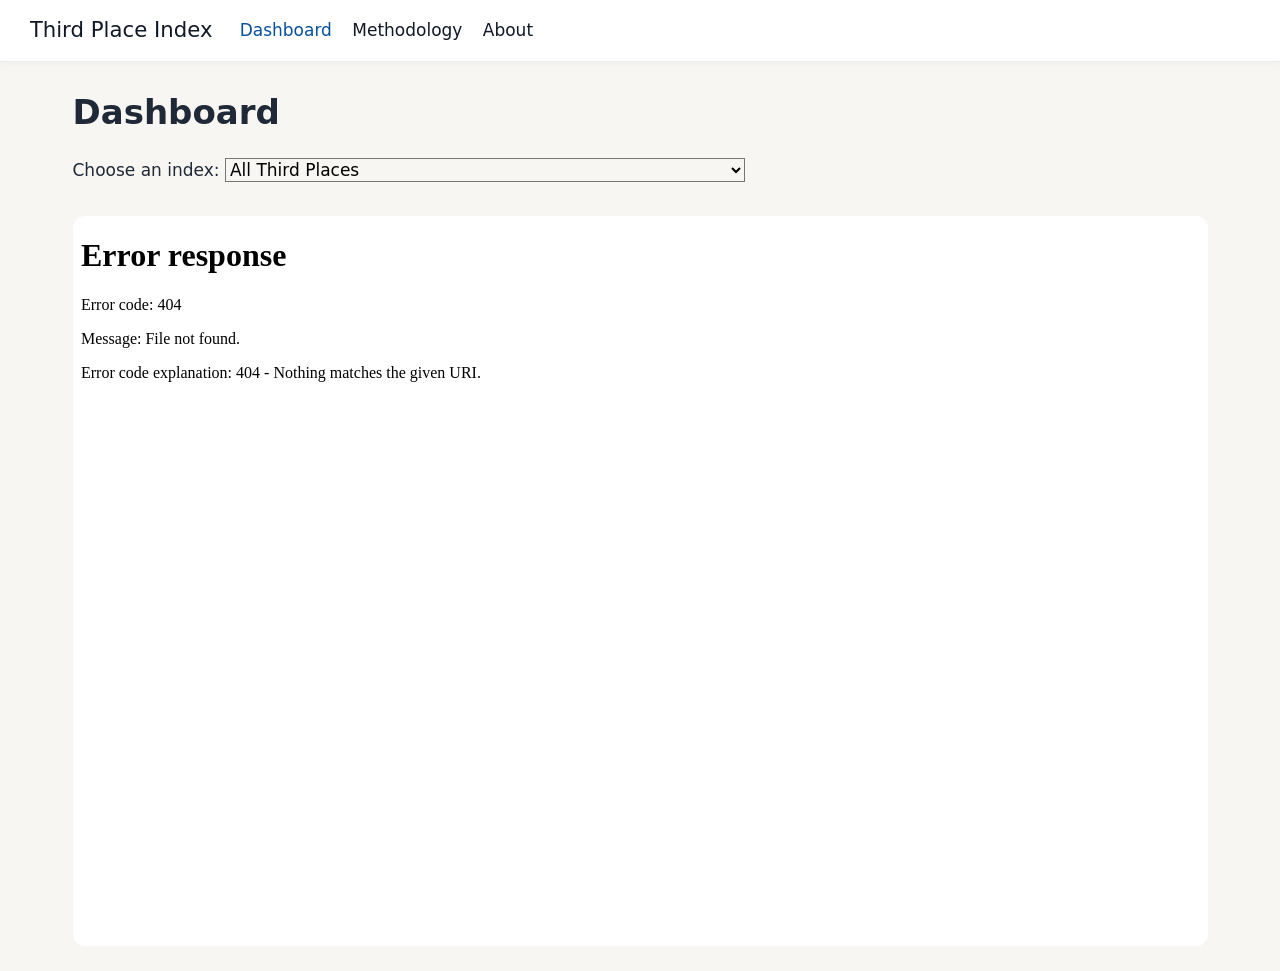
==== commit f23580d3: "changed methodology" ====
--- a/docs/index.html
+++ b/docs/index.html
@@ -7,7 +7,7 @@
 <meta name="viewport" content="width=device-width, initial-scale=1.0, user-scalable=yes">
 
 
-<title>Dashboard – Map dashboard</title>
+<title>Dashboard – Third Place Index</title>
 <style>
 /* Default styles provided by pandoc.
 ** See https://pandoc.org/MANUAL.html#variables-for-html for config info.
@@ -42,7 +42,7 @@
 <link href="site_libs/quarto-html/quarto-syntax-highlighting-7f8f88aac4f3542376d5c11b86a4c14d.css" rel="stylesheet" id="quarto-text-highlighting-styles">
 <script src="site_libs/bootstrap/bootstrap.min.js"></script>
 <link href="site_libs/bootstrap/bootstrap-icons.css" rel="stylesheet">
-<link href="site_libs/bootstrap/bootstrap-6033a600180109c3731f6a886c29932c.min.css" rel="stylesheet" append-hash="true" id="quarto-bootstrap" data-mode="light">
+<link href="site_libs/bootstrap/bootstrap-611752b6577404124c0f5855d7d116bc.min.css" rel="stylesheet" append-hash="true" id="quarto-bootstrap" data-mode="light">
 <script id="quarto-search-options" type="application/json">{
   "location": "navbar",
   "copy-button": false,
@@ -70,6 +70,7 @@
     "search-label": "Search"
   }
 }</script>
+<style>html{ scroll-behavior: smooth; }</style>
 
 
 </head>
@@ -82,10 +83,9 @@
       <div class="navbar-container container-fluid">
       <div class="navbar-brand-container mx-auto">
     <a class="navbar-brand" href="./index.html">
-    <span class="navbar-title">Map dashboard</span>
+    <span class="navbar-title">Third Place Index</span>
     </a>
   </div>
-            <div id="quarto-search" class="" title="Search"></div>
           <button class="navbar-toggler" type="button" data-bs-toggle="collapse" data-bs-target="#navbarCollapse" aria-controls="navbarCollapse" role="menu" aria-expanded="false" aria-label="Toggle navigation" onclick="if (window.quartoToggleHeadroom) { window.quartoToggleHeadroom(); }">
   <span class="navbar-toggler-icon"></span>
 </button>
@@ -96,12 +96,12 @@
 <span class="menu-text">Dashboard</span></a>
   </li>  
   <li class="nav-item">
+    <a class="nav-link" href="./methodology.html"> 
+<span class="menu-text">Methodology</span></a>
+  </li>  
+  <li class="nav-item">
     <a class="nav-link" href="./about.html"> 
 <span class="menu-text">About</span></a>
-  </li>  
-  <li class="nav-item">
-    <a class="nav-link" href="./methodology.html"> 
-<span class="menu-text">Methodology</span></a>
   </li>  
 </ul>
           </div> <!-- /navcollapse -->
@@ -114,7 +114,9 @@
 <div id="quarto-content" class="quarto-container page-columns page-rows-contents page-layout-full page-navbar">
 <!-- sidebar -->
 <!-- margin-sidebar -->
-    
+    <div id="quarto-margin-sidebar" class="sidebar margin-sidebar zindex-bottom">
+        
+    </div>
 <!-- main -->
 <main class="content column-page" id="quarto-document-content">
 
@@ -138,7 +140,7 @@
 
 
 <p><label for="dashboard-select">Choose an index:</label> <select id="dashboard-select" style="margin: 0.5rem 0 1rem 0;"> <option value="plots/third_places_total_ranked.html">All Third Places</option> <option value="plots/third_places_non_medical_total_ranked.html">All Third Places without Medical Facilities</option> <option value="plots/third_places_non_medical_non_retail_total_ranked.html">All Third Places without Medical Facilities and Retail Stores</option> <option value="plots/third_places_medical_ranked.html">Medical Facilities only</option> <option value="plots/third_places_retail_ranked.html">Retail Stores only</option> <option value="plots/third_places_food_beverage_ranked.html">Food &amp; Beverage Places only</option> <option value="plots/third_places_community_ranked.html">Community Spaces only</option> <option value="plots/third_places_cultural_ranked.html">Cultural Venues only</option> <option value="plots/third_places_sport_leisure_ranked.html">Sports &amp; Leisure Places only</option> </select></p>
-<iframe id="dashboard-frame" src="plots/third_places_total_ranked.html" style="width:100%; height:90vh; border:0; border-radius:12px;">
+<iframe id="dashboard-frame" src="plots/third_places_total_ranked.html" style="width:100%; height:100%; border:0; border-radius:12px;">
 </iframe>
 <script>
 window.addEventListener("load", () => {
@@ -571,4 +573,5 @@
 
 
 
+<script src="site_libs/quarto-html/zenscroll-min.js"></script>
 </body></html>
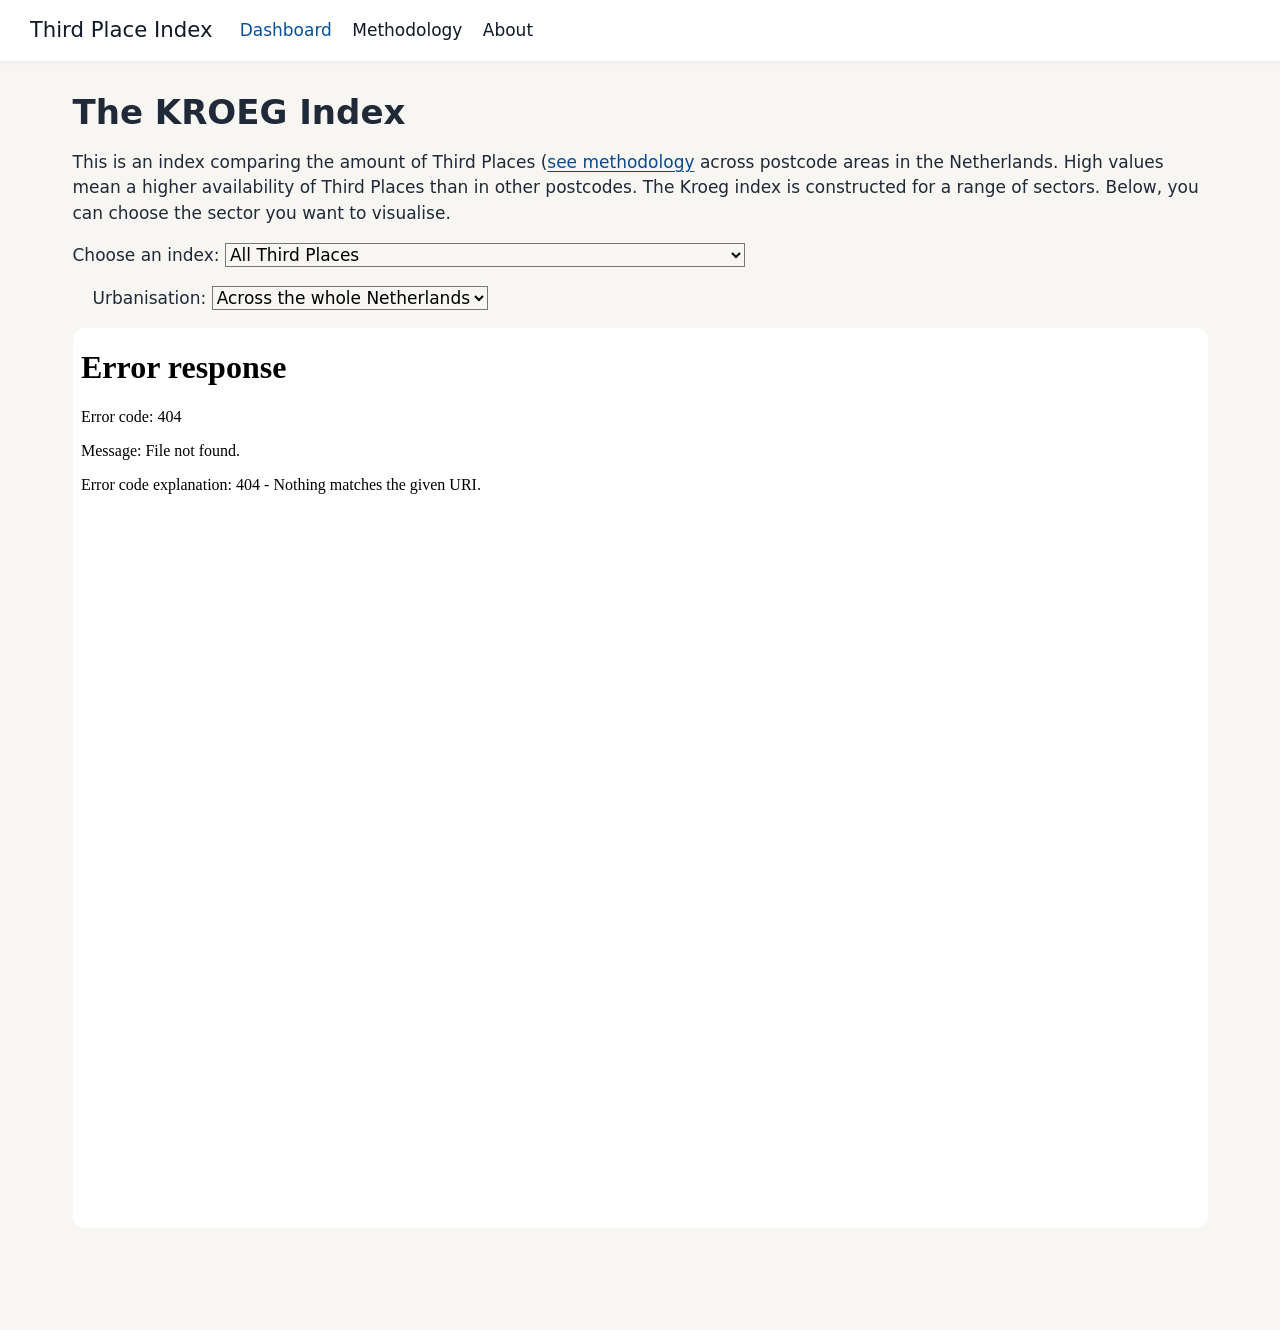
==== commit 1f2256b1: "changes in the dashboard" ====
--- a/docs/index.html
+++ b/docs/index.html
@@ -7,7 +7,7 @@
 <meta name="viewport" content="width=device-width, initial-scale=1.0, user-scalable=yes">
 
 
-<title>Dashboard – Third Place Index</title>
+<title>The KROEG Index – Third Place Index</title>
 <style>
 /* Default styles provided by pandoc.
 ** See https://pandoc.org/MANUAL.html#variables-for-html for config info.
@@ -122,7 +122,7 @@
 
 <header id="title-block-header" class="quarto-title-block default">
 <div class="quarto-title">
-<h1 class="title">Dashboard</h1>
+<h1 class="title">The KROEG Index</h1>
 </div>
 
 
@@ -139,30 +139,29 @@
 </header>
 
 
-<p><label for="dashboard-select">Choose an index:</label> <select id="dashboard-select" style="margin: 0.5rem 0 1rem 0;"> <option value="plots/third_places_total_ranked.html">All Third Places</option> <option value="plots/third_places_non_medical_total_ranked.html">All Third Places without Medical Facilities</option> <option value="plots/third_places_non_medical_non_retail_total_ranked.html">All Third Places without Medical Facilities and Retail Stores</option> <option value="plots/third_places_medical_ranked.html">Medical Facilities only</option> <option value="plots/third_places_retail_ranked.html">Retail Stores only</option> <option value="plots/third_places_food_beverage_ranked.html">Food &amp; Beverage Places only</option> <option value="plots/third_places_community_ranked.html">Community Spaces only</option> <option value="plots/third_places_cultural_ranked.html">Cultural Venues only</option> <option value="plots/third_places_sport_leisure_ranked.html">Sports &amp; Leisure Places only</option> </select></p>
-<iframe id="dashboard-frame" src="plots/third_places_total_ranked.html" style="width:100%; height:100%; border:0; border-radius:12px;">
+<p>This is an index comparing the amount of Third Places (<a href="./methodology.html">see methodology</a> across postcode areas in the Netherlands. High values mean a higher availability of Third Places than in other postcodes. The Kroeg index is constructed for a range of sectors. Below, you can choose the sector you want to visualise.</p>
+<p><label for="sector-select">Choose an index:</label> <select id="sector-select"> <option value="third_places_total_ranked">All Third Places</option> <option value="third_places_non_medical_total_ranked">All Third Places without Medical Facilities</option> <option value="third_places_non_medical_non_retail_total_ranked">All Third Places without Medical Facilities and Retail Stores</option> <option value="third_places_medical_ranked">Medical Facilities only</option> <option value="third_places_retail_ranked">Retail Stores only</option> <option value="third_places_food_beverage_ranked">Food &amp; Beverage Places only</option> <option value="third_places_community_ranked">Community Spaces only</option> <option value="third_places_cultural_ranked">Cultural Venues only</option> <option value="third_places_sport_leisure_ranked">Sports &amp; Leisure Places only</option> </select></p>
+<p><label for="urbanisation-select" style="margin-left:20px;"> Urbanisation: </label> <select id="urbanisation-select"> <option value="all">Across the whole Netherlands</option> <option value="1">Extremely urbanised</option> <option value="2">Strongly urbanised</option> <option value="3">Moderately urbanised</option> <option value="4">Hardly urbanised</option> <option value="5">Not urbanised</option> </select></p>
+<iframe id="dashboard-frame" src="plots/third_places_total_ranked.html" width="100%" height="900" style="border:0;">
 </iframe>
 <script>
-window.addEventListener("load", () => {
-  const KEY = "selected-dashboard";
-  const select = document.getElementById("dashboard-select");
-  const frame = document.getElementById("dashboard-frame");
-
-  function setDashboard(src) {
-    frame.src = src;
-    localStorage.setItem(KEY, src);
+const sectorSelect = document.getElementById("sector-select");
+const urbanSelect = document.getElementById("urbanisation-select");
+const frame = document.getElementById("dashboard-frame");
+
+function updateDashboard() {
+  const sector = sectorSelect.value;
+  const urban = urbanSelect.value;
+
+  if (urban === "all") {
+    frame.src = `plots/${sector}.html`;
+  } else {
+    frame.src = `plots/${sector}_by_urbanisation_${urban}.html`;
   }
-
-  const saved = localStorage.getItem(KEY);
-  if (saved && [...select.options].some(opt => opt.value === saved)) {
-    select.value = saved;
-    frame.src = saved;
-  }
-
-  select.addEventListener("change", () => {
-    setDashboard(select.value);
-  });
-});
+}
+
+sectorSelect.addEventListener("change", updateDashboard);
+urbanSelect.addEventListener("change", updateDashboard);
 </script>
 
 
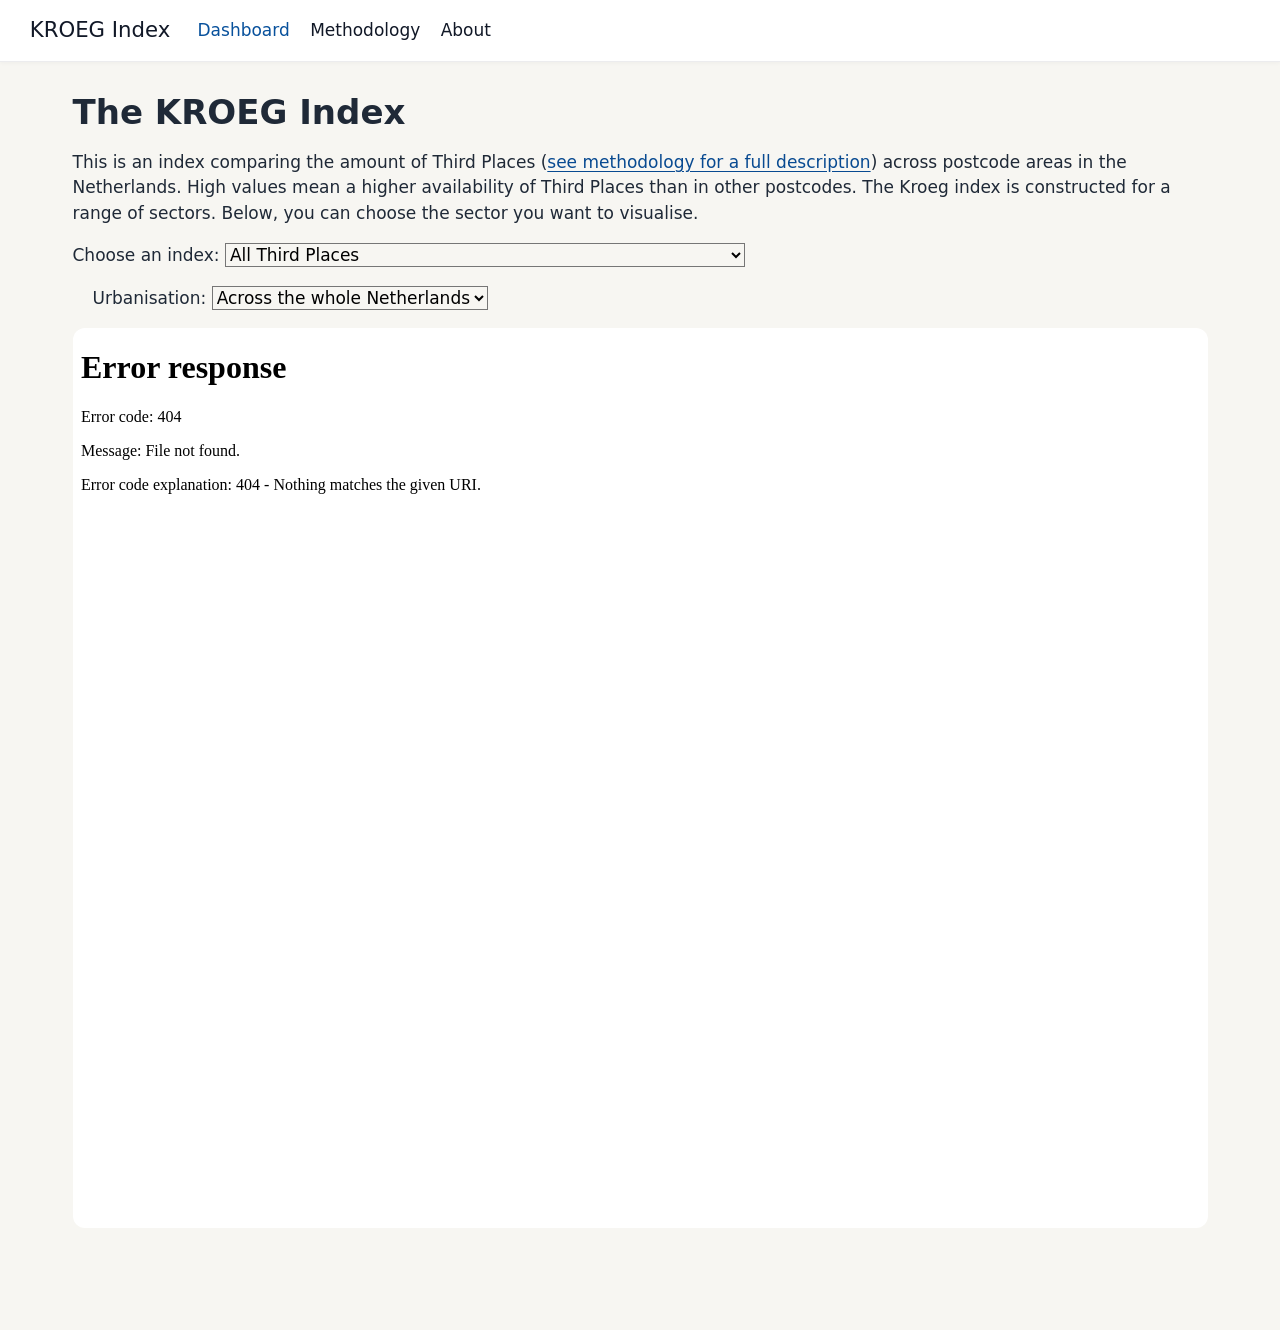
==== commit dc379153: "changed methods description" ====
--- a/docs/index.html
+++ b/docs/index.html
@@ -7,7 +7,7 @@
 <meta name="viewport" content="width=device-width, initial-scale=1.0, user-scalable=yes">
 
 
-<title>The KROEG Index – Third Place Index</title>
+<title>The KROEG Index – KROEG Index</title>
 <style>
 /* Default styles provided by pandoc.
 ** See https://pandoc.org/MANUAL.html#variables-for-html for config info.
@@ -83,7 +83,7 @@
       <div class="navbar-container container-fluid">
       <div class="navbar-brand-container mx-auto">
     <a class="navbar-brand" href="./index.html">
-    <span class="navbar-title">Third Place Index</span>
+    <span class="navbar-title">KROEG Index</span>
     </a>
   </div>
           <button class="navbar-toggler" type="button" data-bs-toggle="collapse" data-bs-target="#navbarCollapse" aria-controls="navbarCollapse" role="menu" aria-expanded="false" aria-label="Toggle navigation" onclick="if (window.quartoToggleHeadroom) { window.quartoToggleHeadroom(); }">
@@ -139,7 +139,7 @@
 </header>
 
 
-<p>This is an index comparing the amount of Third Places (<a href="./methodology.html">see methodology</a> across postcode areas in the Netherlands. High values mean a higher availability of Third Places than in other postcodes. The Kroeg index is constructed for a range of sectors. Below, you can choose the sector you want to visualise.</p>
+<p>This is an index comparing the amount of Third Places (<a href="./methodology.html">see methodology for a full description</a>) across postcode areas in the Netherlands. High values mean a higher availability of Third Places than in other postcodes. The Kroeg index is constructed for a range of sectors. Below, you can choose the sector you want to visualise.</p>
 <p><label for="sector-select">Choose an index:</label> <select id="sector-select"> <option value="third_places_total_ranked">All Third Places</option> <option value="third_places_non_medical_total_ranked">All Third Places without Medical Facilities</option> <option value="third_places_non_medical_non_retail_total_ranked">All Third Places without Medical Facilities and Retail Stores</option> <option value="third_places_medical_ranked">Medical Facilities only</option> <option value="third_places_retail_ranked">Retail Stores only</option> <option value="third_places_food_beverage_ranked">Food &amp; Beverage Places only</option> <option value="third_places_community_ranked">Community Spaces only</option> <option value="third_places_cultural_ranked">Cultural Venues only</option> <option value="third_places_sport_leisure_ranked">Sports &amp; Leisure Places only</option> </select></p>
 <p><label for="urbanisation-select" style="margin-left:20px;"> Urbanisation: </label> <select id="urbanisation-select"> <option value="all">Across the whole Netherlands</option> <option value="1">Extremely urbanised</option> <option value="2">Strongly urbanised</option> <option value="3">Moderately urbanised</option> <option value="4">Hardly urbanised</option> <option value="5">Not urbanised</option> </select></p>
 <iframe id="dashboard-frame" src="plots/third_places_total_ranked.html" width="100%" height="900" style="border:0;">
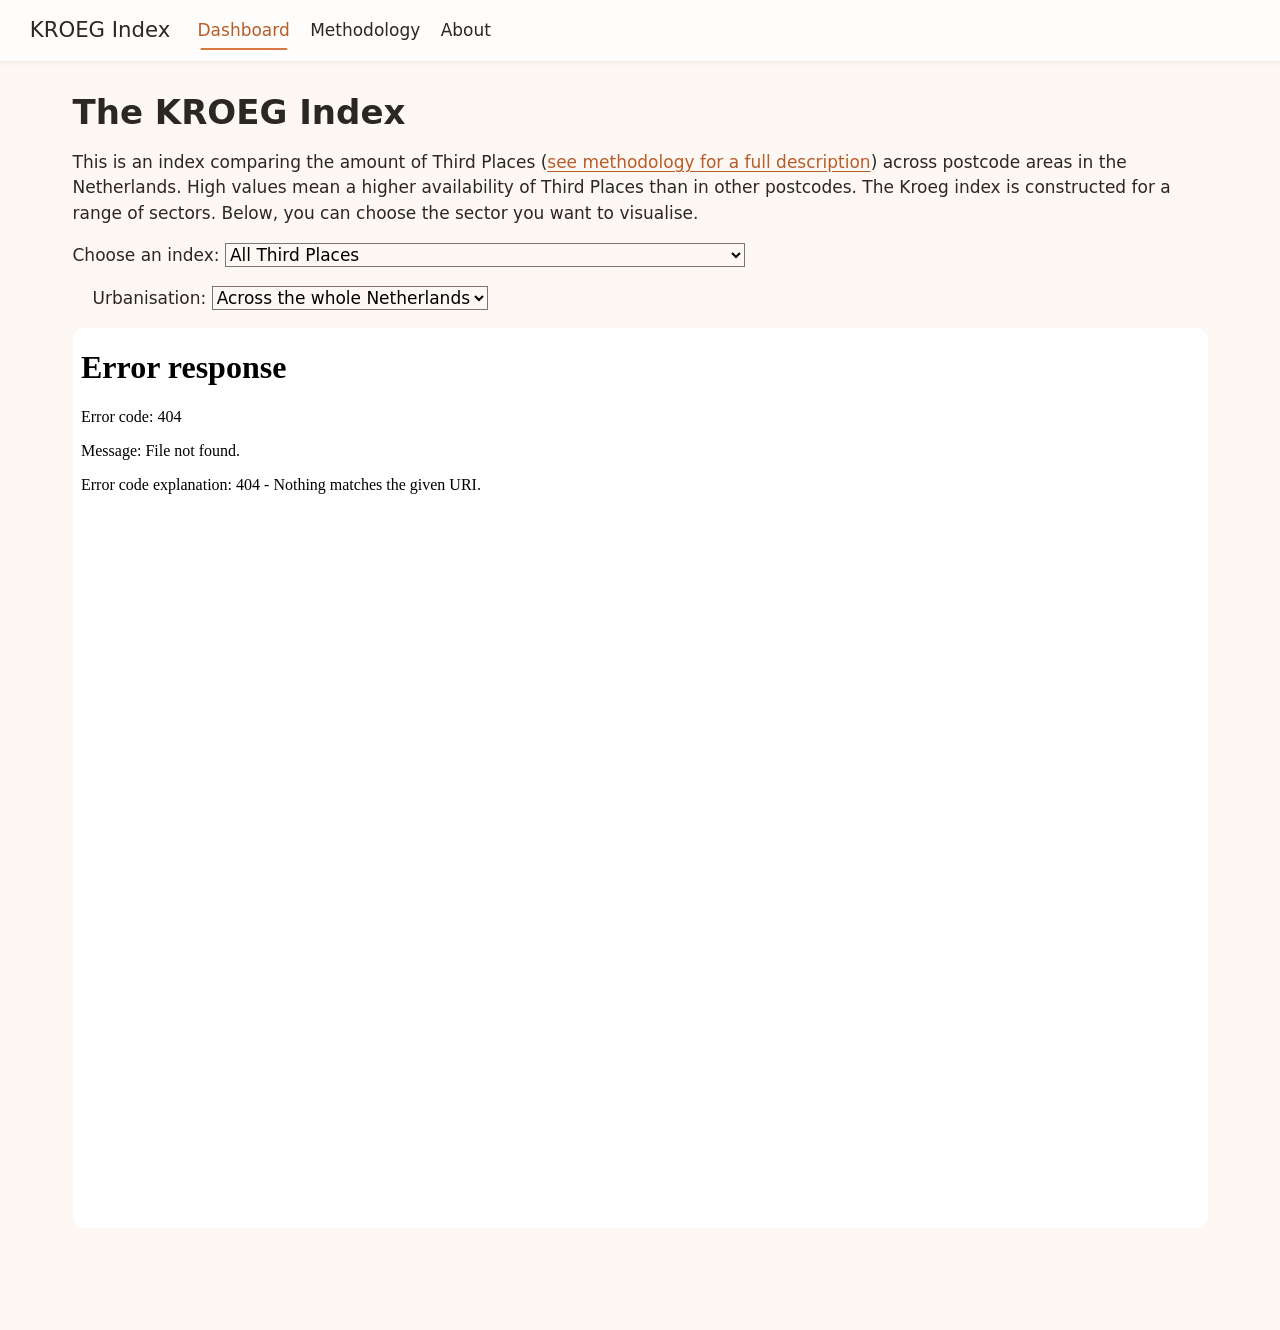
==== commit 07f04787: "new plots and scss" ====
--- a/docs/index.html
+++ b/docs/index.html
@@ -42,7 +42,7 @@
 <link href="site_libs/quarto-html/quarto-syntax-highlighting-7f8f88aac4f3542376d5c11b86a4c14d.css" rel="stylesheet" id="quarto-text-highlighting-styles">
 <script src="site_libs/bootstrap/bootstrap.min.js"></script>
 <link href="site_libs/bootstrap/bootstrap-icons.css" rel="stylesheet">
-<link href="site_libs/bootstrap/bootstrap-611752b6577404124c0f5855d7d116bc.min.css" rel="stylesheet" append-hash="true" id="quarto-bootstrap" data-mode="light">
+<link href="site_libs/bootstrap/bootstrap-0122e797dc7487f449a5158c3064b4b1.min.css" rel="stylesheet" append-hash="true" id="quarto-bootstrap" data-mode="light">
 <script id="quarto-search-options" type="application/json">{
   "location": "navbar",
   "copy-button": false,
